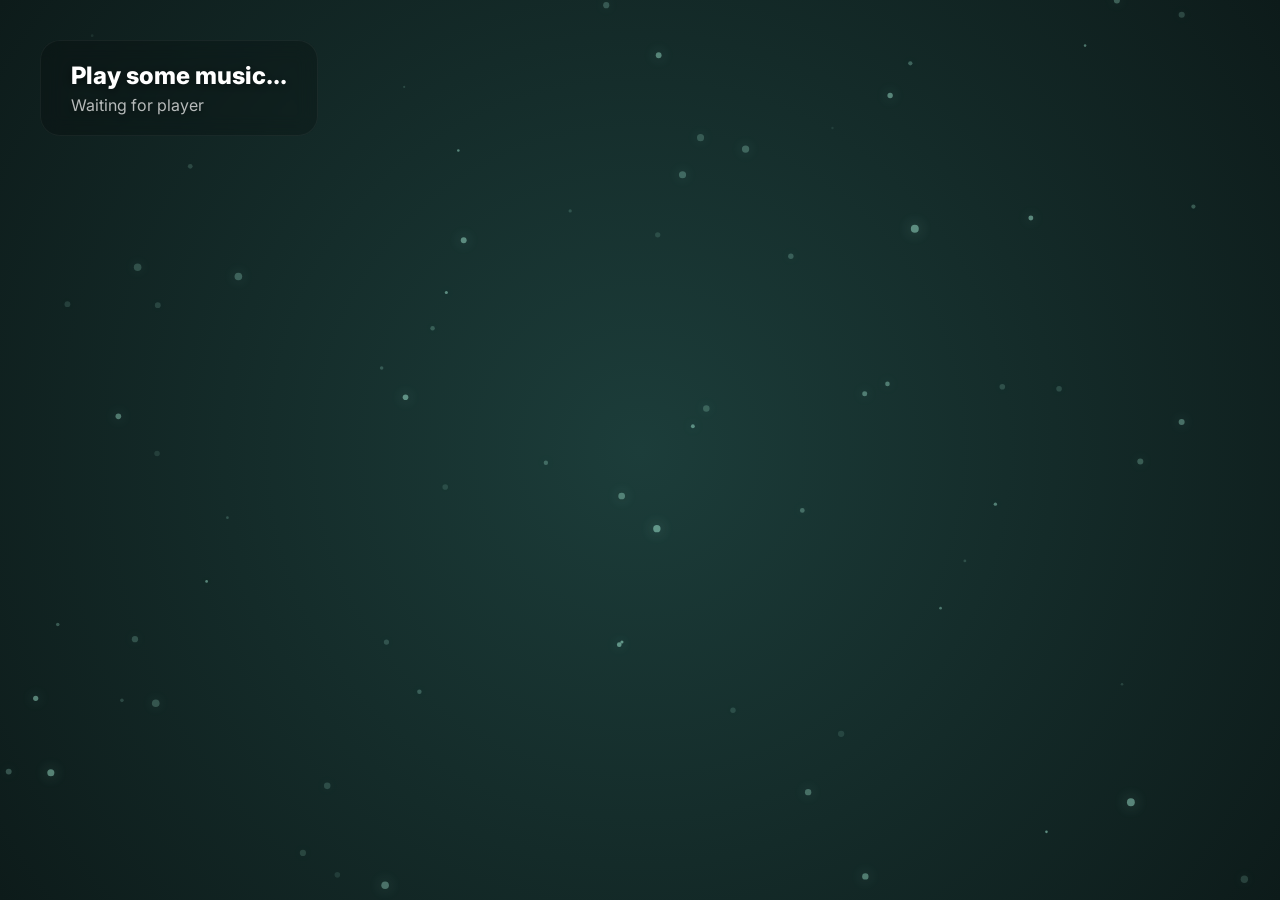
==== web/index.html @ f76b3acd "first commit" ====
<!DOCTYPE html>
<html lang="en">
<head>
    <meta charset="UTF-8">
    <meta name="viewport" content="width=device-width, initial-scale=1.0">
    <title>Lyrical</title>
    <link rel="stylesheet" href="style.css">
    <link href="https://fonts.googleapis.com/css2?family=Inter:wght@400;600;800&display=swap" rel="stylesheet">
</head>
<body>
    <!-- Canvas for glowing particle elements -->
    <canvas id="glintCanvas"></canvas>
    
    <div class="song-info" id="songInfo">
        <img id="albumArt" class="album-art" src="" style="display: none;" />
        <div class="song-details">
            <div class="title" id="songTitle">Play some music...</div>
            <div class="artist" id="songArtist">Waiting for player</div>
        </div>
    </div>
    
    <!-- lyrics container that will be translated vertically -->
    <div class="lyrics-viewport">
        <div class="lyrics-container" id="lyricsContainer">
            <!-- Lyrics will be injected here via javascript -->
        </div>
    </div>

    <script src="script.js"></script>
</body>
</html>
---- web/style.css ----
* {
    margin: 0;
    padding: 0;
    box-sizing: border-box;
}

body {
    font-family: 'Inter', sans-serif;
    color: white;
    height: 100vh;
    overflow: hidden; /* Hide main scroll bar, let container manage it */
    
    --bg-color: #1c3d3a;
    background: radial-gradient(circle at 50% 50%, var(--bg-color) 0%, #0d1b1a 100%);
    transition: --bg-color 1.5s ease-out;
}

@property --bg-color {
  syntax: '<color>';
  inherits: false;
  initial-value: #1c3d3a;
}

/* Particles Canvas */
#glintCanvas {
    position: fixed;
    top: 0;
    left: 0;
    width: 100vw;
    height: 100vh;
    z-index: 1;
    pointer-events: none;
    opacity: 0.8;
}

/* Song Info UI */
.song-info {
    position: fixed;
    top: 40px;
    left: 40px;
    z-index: 10;
    text-shadow: 0 2px 10px rgba(0,0,0,0.5);
    background: rgba(0, 0, 0, 0.2);
    padding: 20px 30px;
    border-radius: 20px;
    backdrop-filter: blur(10px);
    -webkit-backdrop-filter: blur(10px);
    border: 1px solid rgba(255,255,255,0.05);
    
    display: flex;
    align-items: center;
    gap: 20px;
}

.album-art {
    width: 65px;
    height: 65px;
    border-radius: 12px;
    object-fit: cover;
    display: none;
    box-shadow: 0 4px 15px rgba(0,0,0,0.5);
}

.song-details {
    display: flex;
    flex-direction: column;
}

.song-info .title {
    font-size: 24px;
    font-weight: 800;
    margin-bottom: 5px;
}

.song-info .artist {
    font-size: 16px;
    font-weight: 400;
    color: rgba(255, 255, 255, 0.7);
}

/* Viewport for lyrics to mask out top/bottom nicely (optional but usually built into full height) */
.lyrics-viewport {
    position: absolute;
    top: 0;
    left: 0;
    width: 100vw;
    height: 100vh;
    overflow: hidden;
    z-index: 5;
    /* Soft fade top and bottom using mask image */
    -webkit-mask-image: linear-gradient(to bottom, transparent 0%, black 15%, black 85%, transparent 100%);
    mask-image: linear-gradient(to bottom, transparent 0%, black 15%, black 85%, transparent 100%);
}

/* Lyrics Area */
.lyrics-container {
    position: absolute;
    top: 0;
    left: 10vw;
    right: 10vw;
    display: flex;
    flex-direction: column;
    padding-top: 50vh; /* Start halfway down */
    transition: transform 0.4s cubic-bezier(0.25, 1, 0.5, 1); /* Smooth snap */
}

@media screen and (min-width: 768px) {
    .lyrics-container {
        left: 20vw;
        right: 20vw;
    }
}

.lyric-line {
    font-size: 42px;
    font-weight: 800;
    letter-spacing: -1px;
    line-height: 1.3;
    padding: 15px 0;
    transition: all 0.5s ease-out;
    cursor: default;
    
    /* Default inactive (upcoming) */
    color: rgba(255, 255, 255, 0.35);
    transform: scale(0.95);
    transform-origin: left center;
    filter: blur(1px);
}

.lyric-line.active {
    color: rgba(255, 255, 255, 0.4);
    transform: scale(1.1);
    filter: blur(0px);
}

.lyric-line.past {
    color: rgba(255, 255, 255, 0.15);
    transform: scale(0.9);
    filter: blur(2px);
}
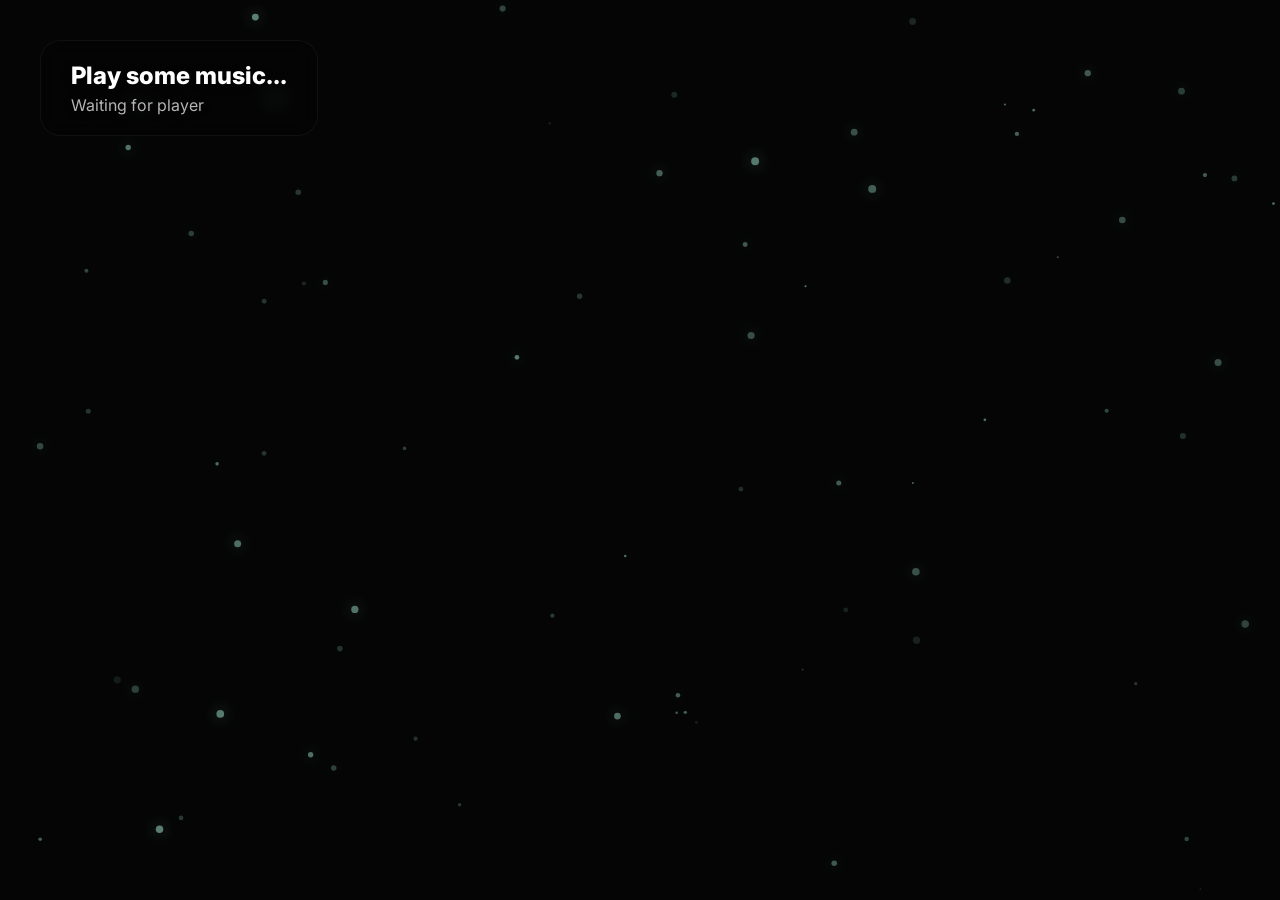
==== commit 9ef87a6f: "Change the background" ====
--- a/web/index.html
+++ b/web/index.html
@@ -8,6 +8,9 @@
     <link href="https://fonts.googleapis.com/css2?family=Inter:wght@400;600;800&display=swap" rel="stylesheet">
 </head>
 <body>
+    <!-- Massive blurred album art background -->
+    <div id="blurredBackground" class="blurred-bg"></div>
+    
     <!-- Canvas for glowing particle elements -->
     <canvas id="glintCanvas"></canvas>
     
--- a/web/style.css
+++ b/web/style.css
@@ -9,10 +9,21 @@
     color: white;
     height: 100vh;
     overflow: hidden; /* Hide main scroll bar, let container manage it */
-    
-    --bg-color: #1c3d3a;
-    background: radial-gradient(circle at 50% 50%, var(--bg-color) 0%, #0d1b1a 100%);
-    transition: --bg-color 1.5s ease-out;
+    background-color: #050505; /* Deep fallback base */
+}
+
+/* massive blurred apple-music style background */
+.blurred-bg {
+    position: fixed;
+    top: -15%;
+    left: -15%;
+    width: 130vw;
+    height: 130vh;
+    background-size: cover;
+    background-position: center;
+    filter: blur(120px) brightness(0.4) saturate(1.8);
+    z-index: -5; /* Push strictly behind EVERYTHING */
+    transition: background-image 1s ease-in-out;
 }
 
 @property --bg-color {
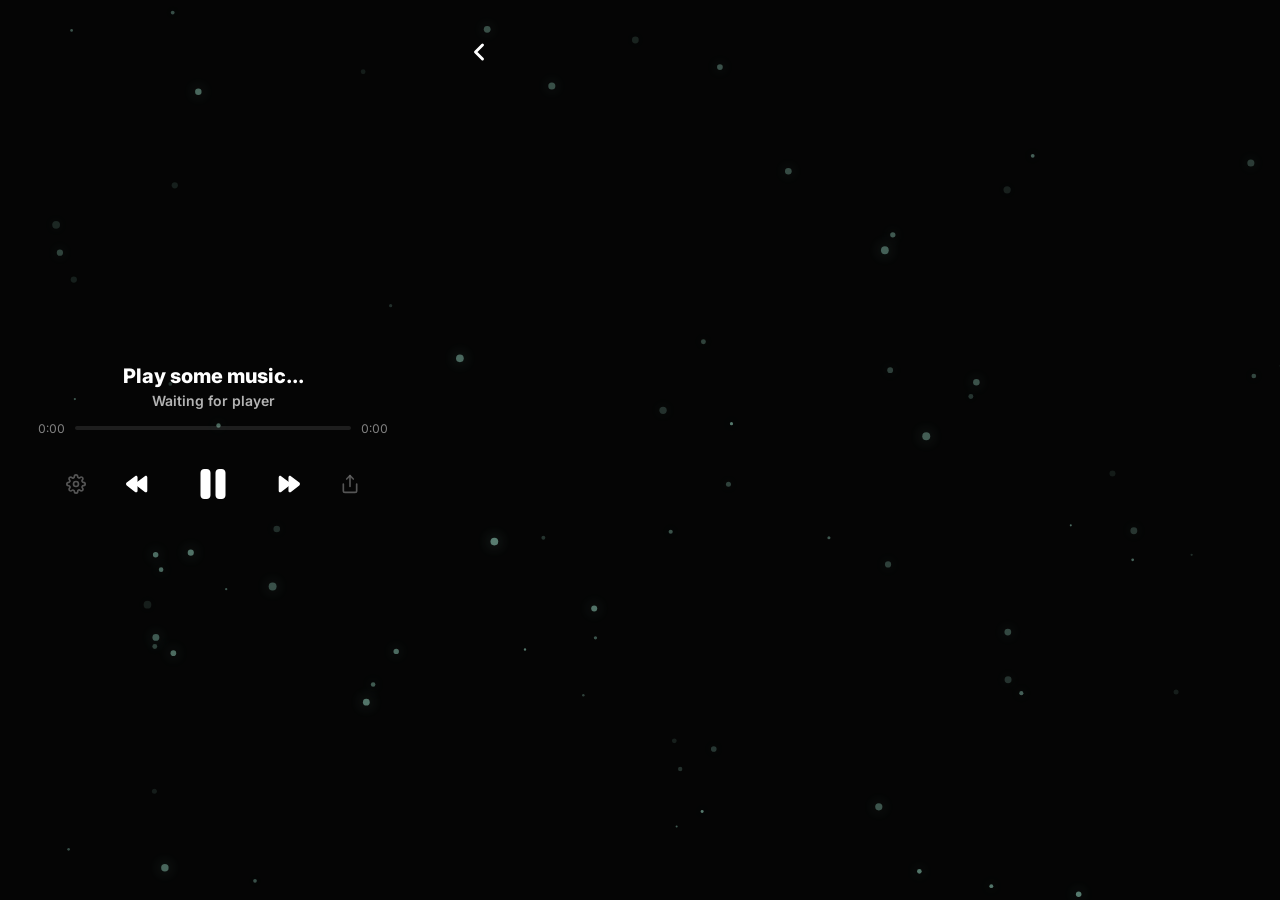
==== commit d168cdb3: "feat: add interactive lyrics UI with media controls, settings, and particle effects" ====
--- a/web/index.html
+++ b/web/index.html
@@ -4,31 +4,177 @@
     <meta charset="UTF-8">
     <meta name="viewport" content="width=device-width, initial-scale=1.0">
     <title>Lyrical</title>
-    <link rel="stylesheet" href="style.css">
-    <link href="https://fonts.googleapis.com/css2?family=Inter:wght@400;600;800&display=swap" rel="stylesheet">
+    <link rel="stylesheet" href="style.css?v=2">
+    <link href="https://fonts.googleapis.com/css2?family=Inter:wght@400;600;800&family=Dancing+Script:wght@700&display=swap" rel="stylesheet">
 </head>
 <body>
     <!-- Massive blurred album art background -->
     <div id="blurredBackground" class="blurred-bg"></div>
-    
+
     <!-- Canvas for glowing particle elements -->
     <canvas id="glintCanvas"></canvas>
-    
-    <div class="song-info" id="songInfo">
-        <img id="albumArt" class="album-art" src="" style="display: none;" />
-        <div class="song-details">
-            <div class="title" id="songTitle">Play some music...</div>
-            <div class="artist" id="songArtist">Waiting for player</div>
+
+    <!-- TOP MINI PLAYER (Visible only when sidebar is collapsed) -->
+    <div class="top-mini-player hidden" id="topMiniPlayer">
+        <img id="miniAlbumArt" class="mini-album-art" src="" style="display: none;" />
+        <div class="mini-song-details">
+            <div class="title" id="miniSongTitle">Play some music...</div>
+            <div class="artist" id="miniSongArtist">Waiting for player</div>
         </div>
+        <div class="mini-media-controls">
+            <button id="miniBtnPlayPause" class="media-btn play-btn mini-btn">
+                <svg id="miniIconPlay" viewBox="0 0 384 512" height="1em" xmlns="http://www.w3.org/2000/svg" fill="currentColor" style="display: none;"><path d="M73 39c-14.8-9.1-33.4-9.4-48.5-.9S0 62.6 0 80V432c0 17.4 9.4 33.4 24.5 41.9s33.7 8.1 48.5-.9L361 297c14.3-8.7 23-24.2 23-41s-8.7-32.2-23-41L73 39z"></path></svg>
+                <svg id="miniIconPause" viewBox="0 0 320 512" height="1em" xmlns="http://www.w3.org/2000/svg" fill="currentColor"><path d="M48 64C21.5 64 0 85.5 0 112V400c0 26.5 21.5 48 48 48H80c26.5 0 48-21.5 48-48V112c0-26.5-21.5-48-48-48H48zm192 0c-26.5 0-48 21.5-48 48V400c0 26.5 21.5 48 48 48h32c26.5 0 48-21.5 48-48V112c0-26.5-21.5-48-48-48H240z"></path></svg>
+            </button>
+            <button id="miniBtnNext" class="media-btn mini-btn">
+                <svg viewBox="0 0 24 24" width="24" height="24" fill="currentColor"><path d="M4.5 4.5 C 3.5 4 2.5 4.7 2.5 5.8 V 18.2 C 2.5 19.3 3.5 20 4.5 19.5 L 12.5 13.3 C 13.3 12.7 13.3 11.3 12.5 10.7 Z" /><path d="M13.5 4.5 C 12.5 4 11.5 4.7 11.5 5.8 V 18.2 C 11.5 19.3 12.5 20 13.5 19.5 L 21.5 13.3 C 22.3 12.7 22.3 11.3 21.5 10.7 Z" /></svg>
+            </button>
+        </div>
+        <button id="sidebarExpandBtn" class="sidebar-toggle-btn mini-expand-btn" title="Expand Sidebar">
+            <svg xmlns="http://www.w3.org/2000/svg" width="24" height="24" viewBox="0 0 24 24" fill="none" stroke="currentColor" stroke-width="2" stroke-linecap="round" stroke-linejoin="round"><rect x="3" y="3" width="18" height="18" rx="2" ry="2"></rect><line x1="9" y1="3" x2="9" y2="21"></line></svg>
+        </button>
     </div>
-    
-    <!-- lyrics container that will be translated vertically -->
-    <div class="lyrics-viewport">
-        <div class="lyrics-container" id="lyricsContainer">
-            <!-- Lyrics will be injected here via javascript -->
+
+    <div class="app-container" id="appContainer">
+        <!-- SIDEBAR 1/3 -->
+        <aside class="sidebar" id="sidebar">
+            <div class="sidebar-bg-overlay"></div>
+
+            
+            <div class="sidebar-content">
+                <img id="albumArt" class="sidebar-album-art" src="" style="display: none;" />
+                
+                <div class="glass-controls-box">
+                    <div class="song-details-vertical">
+                        <div class="title" id="songTitle">Play some music...</div>
+                        <div class="artist" id="songArtist">Waiting for player</div>
+                    </div>
+                    <div class="progress-wrapper">
+                        <span class="time-current" id="timeCurrent">0:00</span>
+                        <div class="progress-container">
+                            <div class="progress-bar" id="progressBar"></div>
+                        </div>
+                        <span class="time-total" id="timeTotal">0:00</span>
+                    </div>
+                    
+                    <div class="media-controls">
+                        <button id="settingsBtn" class="icon-btn" title="Settings">
+                            <svg xmlns="http://www.w3.org/2000/svg" width="20" height="20" viewBox="0 0 24 24" fill="none" stroke="currentColor" stroke-width="2" stroke-linecap="round" stroke-linejoin="round"><circle cx="12" cy="12" r="3"></circle><path d="M19.4 15a1.65 1.65 0 0 0 .33 1.82l.06.06a2 2 0 0 1 0 2.83 2 2 0 0 1-2.83 0l-.06-.06a1.65 1.65 0 0 0-1.82-.33 1.65 1.65 0 0 0-1 1.51V21a2 2 0 0 1-2 2 2 2 0 0 1-2-2v-.09A1.65 1.65 0 0 0 9 19.4a1.65 1.65 0 0 0-1.82.33l-.06.06a2 2 0 0 1-2.83 0 2 2 0 0 1 0-2.83l.06-.06a1.65 1.65 0 0 0 .33-1.82 1.65 1.65 0 0 0-1.51-1H3a2 2 0 0 1-2-2 2 2 0 0 1 2-2h.09A1.65 1.65 0 0 0 4.6 9a1.65 1.65 0 0 0-.33-1.82l-.06-.06a2 2 0 0 1 0-2.83 2 2 0 0 1 2.83 0l.06.06a1.65 1.65 0 0 0 1.82.33H9a1.65 1.65 0 0 0 1-1.51V3a2 2 0 0 1 2-2 2 2 0 0 1 2 2v.09a1.65 1.65 0 0 0 1 1.51 1.65 1.65 0 0 0 1.82-.33l.06-.06a2 2 0 0 1 2.83 0 2 2 0 0 1 0 2.83l-.06.06a1.65 1.65 0 0 0-.33 1.82V9a1.65 1.65 0 0 0 1.51 1H21a2 2 0 0 1 2 2 2 2 0 0 1-2 2h-.09a1.65 1.65 0 0 0-1.51 1z"></path></svg>
+                        </button>
+                        <button id="btnPrev" class="media-btn">
+                            <svg viewBox="0 0 24 24" width="24" height="24" fill="currentColor" style="transform: rotate(180deg);"><path d="M4.5 4.5 C 3.5 4 2.5 4.7 2.5 5.8 V 18.2 C 2.5 19.3 3.5 20 4.5 19.5 L 12.5 13.3 C 13.3 12.7 13.3 11.3 12.5 10.7 Z" /><path d="M13.5 4.5 C 12.5 4 11.5 4.7 11.5 5.8 V 18.2 C 11.5 19.3 12.5 20 13.5 19.5 L 21.5 13.3 C 22.3 12.7 22.3 11.3 21.5 10.7 Z" /></svg>
+                        </button>
+                        <button id="btnPlayPause" class="media-btn play-btn">
+                            <svg id="iconPlay" viewBox="0 0 384 512" height="1em" xmlns="http://www.w3.org/2000/svg" fill="currentColor" style="display: none;"><path d="M73 39c-14.8-9.1-33.4-9.4-48.5-.9S0 62.6 0 80V432c0 17.4 9.4 33.4 24.5 41.9s33.7 8.1 48.5-.9L361 297c14.3-8.7 23-24.2 23-41s-8.7-32.2-23-41L73 39z"></path></svg>
+                            <svg id="iconPause" viewBox="0 0 320 512" height="1em" xmlns="http://www.w3.org/2000/svg" fill="currentColor"><path d="M48 64C21.5 64 0 85.5 0 112V400c0 26.5 21.5 48 48 48H80c26.5 0 48-21.5 48-48V112c0-26.5-21.5-48-48-48H48zm192 0c-26.5 0-48 21.5-48 48V400c0 26.5 21.5 48 48 48h32c26.5 0 48-21.5 48-48V112c0-26.5-21.5-48-48-48H240z"></path></svg>
+                        </button>
+                        <button id="btnNext" class="media-btn">
+                            <svg viewBox="0 0 24 24" width="24" height="24" fill="currentColor"><path d="M4.5 4.5 C 3.5 4 2.5 4.7 2.5 5.8 V 18.2 C 2.5 19.3 3.5 20 4.5 19.5 L 12.5 13.3 C 13.3 12.7 13.3 11.3 12.5 10.7 Z" /><path d="M13.5 4.5 C 12.5 4 11.5 4.7 11.5 5.8 V 18.2 C 11.5 19.3 12.5 20 13.5 19.5 L 21.5 13.3 C 22.3 12.7 22.3 11.3 21.5 10.7 Z" /></svg>
+                        </button>
+                        <button id="shareBtn" class="icon-btn" title="Share Lyrics">
+                            <svg xmlns="http://www.w3.org/2000/svg" width="20" height="20" viewBox="0 0 24 24" fill="none" stroke="currentColor" stroke-width="2" stroke-linecap="round" stroke-linejoin="round"><path d="M4 12v8a2 2 0 0 0 2 2h12a2 2 0 0 0 2-2v-8"/><polyline points="16 6 12 2 8 6"/><line x1="12" y1="2" x2="12" y2="15"/></svg>
+                        </button>
+                    </div>
+                </div>
+            </div>
+        </aside>
+
+        <!-- MAIN 2/3 -->
+        <main class="main-content" id="mainContent">
+            <!-- Sidebar Toggle Button (Collapse) -->
+            <button id="sidebarCollapseBtn" class="sidebar-toggle-btn collapse-btn chevron-btn" title="Collapse Sidebar">
+                <svg xmlns="http://www.w3.org/2000/svg" width="28" height="28" viewBox="0 0 24 24" fill="none" stroke="currentColor" stroke-width="2.5" stroke-linecap="round" stroke-linejoin="round">
+                    <polyline class="arrow-ghost" points="15 18 9 12 15 6"></polyline>
+                    <polyline class="arrow-main" points="15 18 9 12 15 6"></polyline>
+                </svg>
+            </button>
+            
+            <div class="lyrics-viewport">
+                <div class="lyrics-container" id="lyricsContainer">
+                    <!-- Lyrics will be injected here via javascript -->
+                </div>
+            </div>
+        </main>
+    </div>
+
+    <!-- SETTINGS MODAL -->
+    <div id="settingsModal" class="card-modal hidden">
+        <div class="card-modal-backdrop" id="settingsModalBackdrop"></div>
+        <div class="card-modal-inner settings-inner">
+            <h2 class="settings-title">Settings</h2>
+            <label class="glow-toggle-label settings-label">
+                <input type="checkbox" id="lyricParticlesToggle" checked>
+                <div class="checkbox-box">✓</div>
+                Lyric Particles
+            </label>
+            <label class="glow-toggle-label settings-label" style="margin-top: 10px;">
+                <input type="checkbox" id="bgParticlesToggle" checked>
+                <div class="checkbox-box">✓</div>
+                Background Particles
+            </label>
+            <div class="settings-label settings-segmented-row" style="margin-top: 10px;">
+                <span class="settings-segmented-title">Layout</span>
+                <div class="segmented-toggle" id="layoutSegmented" role="tablist">
+                    <button type="button" class="segmented-option active" data-layout="apple" role="tab">Apple Music</button>
+                    <button type="button" class="segmented-option" data-layout="spotify" role="tab">Spotify</button>
+                    <div class="segmented-thumb"></div>
+                </div>
+            </div>
+            <button id="settingsCloseBtn" class="card-back-btn" style="margin-top: 20px;">Close</button>
         </div>
     </div>
 
-    <script src="script.js"></script>
+    <!-- ===== LYRIC SELECTOR OVERLAY ===== -->
+    <div id="selectorOverlay" class="selector-overlay hidden">
+        <div class="selector-header">
+            <button id="selectorClose" class="selector-close-btn">✕</button>
+            <div class="selector-title-block">
+                <div class="selector-title">Select lyrics</div>
+                <div class="selector-count" id="selectorCount">0 lines selected</div>
+            </div>
+        </div>
+        <div class="selector-list" id="selectorList"></div>
+        <div class="selector-footer">
+            <label class="glow-toggle-label">
+                <input type="checkbox" id="glowToggle" checked>
+                <div class="checkbox-box">✓</div>
+                Glowing lyrics
+            </label>
+            <button id="selectorContinue" class="selector-continue-btn" disabled>Continue</button>
+        </div>
+    </div>
+
+    <!-- ===== CARD PREVIEW MODAL ===== -->
+    <div id="cardModal" class="card-modal hidden">
+        <div class="card-modal-backdrop" id="cardModalBackdrop"></div>
+        <div class="card-modal-inner">
+            <!-- The actual downloadable card -->
+            <div id="lyricalCard" class="lyrical-card">
+                <div class="card-bg-blur" id="cardBgBlur"></div>
+                <div class="card-bg-overlay"></div>
+                <div class="card-content">
+                    <div class="card-header">
+                        <img id="cardAlbumArt" class="card-album-art" src="" />
+                        <div class="card-song-info">
+                            <div class="card-song-title" id="cardSongTitle"></div>
+                            <div class="card-song-artist" id="cardSongArtist"></div>
+                        </div>
+                    </div>
+                    <div class="card-lyrics" id="cardLyrics"></div>
+                    <div class="card-brand">Lyrical</div>
+                </div>
+            </div>
+            <div class="card-actions">
+                <button id="cardDownload" class="card-download-btn">
+                    <svg xmlns="http://www.w3.org/2000/svg" width="16" height="16" viewBox="0 0 24 24" fill="none" stroke="currentColor" stroke-width="2.5" stroke-linecap="round" stroke-linejoin="round"><path d="M21 15v4a2 2 0 0 1-2 2H5a2 2 0 0 1-2-2v-4"/><polyline points="7 10 12 15 17 10"/><line x1="12" y1="15" x2="12" y2="3"/></svg>
+                    Save Image
+                </button>
+                <button id="cardBack" class="card-back-btn">← Back</button>
+            </div>
+        </div>
+    </div>
+
+    <script src="https://cdnjs.cloudflare.com/ajax/libs/html2canvas/1.4.1/html2canvas.min.js"></script>
+    <script src="script.js?v=2"></script>
 </body>
 </html>
--- a/web/style.css
+++ b/web/style.css
@@ -8,8 +8,19 @@
     font-family: 'Inter', sans-serif;
     color: white;
     height: 100vh;
-    overflow: hidden; /* Hide main scroll bar, let container manage it */
-    background-color: #050505; /* Deep fallback base */
+    overflow: hidden;
+    /* Hide main scroll bar, let container manage it */
+    background-color: #050505;
+    /* Deep fallback base */
+}
+
+@keyframes bgDrift {
+    0%   { transform: scale(1.05) translate(0%, 0%); }
+    20%  { transform: scale(1.15) translate(-5%, 3%); }
+    40%  { transform: scale(1.1)  translate(5%, -4%); }
+    60%  { transform: scale(1.2)  translate(-4%, -5%); }
+    80%  { transform: scale(1.1)  translate(6%, 3%); }
+    100% { transform: scale(1.05) translate(-3%, 5%); }
 }
 
 /* massive blurred apple-music style background */
@@ -21,15 +32,16 @@
     height: 130vh;
     background-size: cover;
     background-position: center;
-    filter: blur(120px) brightness(0.4) saturate(1.8);
-    z-index: -5; /* Push strictly behind EVERYTHING */
+    filter: blur(80px) brightness(0.45) saturate(2.2);
+    z-index: -5;
     transition: background-image 1s ease-in-out;
+    animation: bgDrift 20s ease-in-out infinite alternate;
 }
 
 @property --bg-color {
-  syntax: '<color>';
-  inherits: false;
-  initial-value: #1c3d3a;
+    syntax: '<color>';
+    inherits: false;
+    initial-value: #1c3d3a;
 }
 
 /* Particles Canvas */
@@ -44,82 +56,553 @@
     opacity: 0.8;
 }
 
-/* Song Info UI */
-.song-info {
+/* App Container Layout */
+.app-container {
+    display: flex;
+    width: 100vw;
+    height: 100vh;
+    overflow: hidden;
+    position: relative;
+    z-index: 10;
+}
+
+/* Sidebar */
+.sidebar {
+    width: 33.333%;
+    min-width: 320px;
+    max-width: 450px;
+    display: flex;
+    flex-direction: column;
+    padding: 30px;
+    background-size: cover;
+    background-position: center;
+    transition: margin-left 0.4s cubic-bezier(0.25, 1, 0.5, 1), background-image 1s ease-in-out;
+    z-index: 20;
+    position: relative;
+    overflow: hidden;
+}
+
+.sidebar-blurred-bg {
+    position: absolute;
+    top: 0;
+    left: 0;
+    width: 100%;
+    height: 100%;
+    background-size: cover;
+    background-position: center;
+    filter: blur(30px) saturate(150%);
+    transform: scale(1.15); /* Scales up to hide the unblurred edges */
+    z-index: 0;
+    transition: background-image 1s ease-in-out;
+}
+
+.sidebar-bg-overlay {
+    position: absolute;
+    top: 0;
+    left: 0;
+    width: 100%;
+    height: 100%;
+    z-index: 1;
+    pointer-events: none;
+}
+
+body.spotify-layout .sidebar-bg-overlay {
+    display: none;
+}
+
+.sidebar.collapsed {
+    margin-left: -450px;
+}
+
+.sidebar-top {
+    display: flex;
+    justify-content: flex-end;
+    gap: 10px;
+    margin-bottom: 20px;
+    z-index: 2;
+    position: relative;
+}
+
+.icon-btn {
+    background: transparent;
+    border: none;
+    color: rgba(255, 255, 255, 0.8);
+    opacity: 0.4;
+    cursor: pointer;
+    border-radius: 50%;
+    width: 36px;
+    height: 36px;
+    display: flex;
+    align-items: center;
+    justify-content: center;
+    transition: background 0.2s, color 0.2s, transform 0.3s;
+}
+
+.icon-btn:hover {
+    color: white;
+    opacity: 1;
+    transform: scale(1.2);
+}
+
+.sidebar-content {
+    flex: 1;
+    display: flex;
+    flex-direction: column;
+    align-items: center;
+    justify-content: flex-end; /* Push controls to the bottom */
+    text-align: center;
+    z-index: 2;
+    position: relative;
+    padding-bottom: 50px;
+}
+
+.sidebar-album-art {
+    display: none;
+    width: 100%;
+    max-width: 360px;
+    aspect-ratio: 1 / 1;
+    height: auto;
+    border-radius: 16px;
+    object-fit: cover;
+    box-shadow: 0 0 20px rgba(255, 255, 255, 0.15); /* Soft white glow */
+    margin-bottom: 20px;
+}
+
+body:not(.spotify-layout) .sidebar-album-art {
+    display: none !important;
+}
+
+.glass-controls-box {
+    background: rgba(0, 0, 0, 0.2); /* Gentle dark tint */
+    backdrop-filter: blur(3px) saturate(130%); /* Liquid blur and color boost */
+    -webkit-backdrop-filter: blur(3px) saturate(130%);
+    /* Liquid glass edge reflections and depth */
+    box-shadow: inset 0 1px 1px rgba(255, 255, 255, 0.15), 
+                inset 0 -1px 1px rgba(0, 0, 0, 0.2), 
+                0 10px 30px rgba(0, 0, 0, 0.3);
+    border-radius: 20px;
+    padding: 25px;
+    width: 100%; 
+    max-width: 360px;
+}
+
+.song-details-vertical .title {
+    font-size: 20px;
+    font-weight: 800;
+    margin-bottom: 4px;
+    display: -webkit-box;
+    -webkit-line-clamp: 2;
+    -webkit-box-orient: vertical;
+    overflow: hidden;
+}
+
+.song-details-vertical .artist {
+    font-size: 14px;
+    font-weight: 600;
+    color: rgba(255, 255, 255, 0.7);
+    margin-bottom: 12px;
+}
+
+.progress-wrapper {
+    display: flex;
+    align-items: center;
+    gap: 10px;
+    margin-bottom: 15px;
+    width: 100%;
+}
+
+.time-current, .time-total {
+    font-size: 12px;
+    color: rgba(255, 255, 255, 0.5);
+    font-variant-numeric: tabular-nums;
+    min-width: 32px;
+}
+
+.time-current { text-align: right; }
+.time-total { text-align: left; }
+
+.progress-container {
+    flex: 1;
+    height: 4px;
+    background: rgba(255, 255, 255, 0.1);
+    border-radius: 2px;
+    overflow: hidden;
+    margin: 0;
+}
+
+.progress-bar {
+    height: 100%;
+    width: 0%;
+    background: rgba(255, 255, 255, 0.85);
+    border-radius: 2px;
+}
+
+.media-controls {
+    display: flex;
+    justify-content: center;
+    align-items: center;
+    gap: 16px;
+    width: 100%;
+}
+
+.media-btn {
+    background: transparent; /* blend with background */
+    border: none;
+    color: white;
+    cursor: pointer;
+    border-radius: 50%;
+    display: flex;
+    align-items: center;
+    justify-content: center;
+    transition: transform 0.3s cubic-bezier(0.25, 1, 0.5, 1);
+    width: 54px;
+    height: 54px;
+}
+
+.media-btn svg {
+    width: 26px;
+    height: 26px;
+}
+
+.media-btn:hover {
+    transform: scale(1.2);
+}
+
+.media-btn.play-btn {
+    width: 66px;
+    height: 66px;
+    background: transparent; /* No circular pad */
+    color: white;
+    box-shadow: none;
+    border: none;
+}
+
+.media-btn.play-btn svg {
+    width: 40px;
+    height: 40px;
+    animation: keyframes-fill 0.5s cubic-bezier(0.25, 1, 0.5, 1);
+}
+
+
+@keyframes keyframes-fill {
+  0% {
+    transform: rotate(-180deg) scale(0);
+    opacity: 0;
+  }
+  50% {
+    transform: rotate(-10deg) scale(1.2);
+  }
+  100% {
+    transform: rotate(0) scale(1);
+    opacity: 1;
+  }
+}
+
+.sidebar-share-btn {
+    background: transparent;
+    border: 1px solid rgba(255, 255, 255, 0.1);
+    border-radius: 20px;
+    padding: 12px 24px;
+    color: white;
+    font-weight: 600;
+    cursor: pointer;
+    display: flex;
+    align-items: center;
+    gap: 10px;
+    transition: background 0.2s, transform 0.2s;
+}
+
+.sidebar-share-btn:hover {
+    background: rgba(255, 255, 255, 0.1);
+    transform: scale(1.05);
+}
+
+/* Main Content */
+.main-content {
+    flex: 1;
+    position: relative;
+    overflow: hidden;
+}
+
+.sidebar-toggle-btn {
+    position: absolute;
+    top: 30px;
+    left: 30px;
+    z-index: 50;
+    background: transparent;
+    border: none;
+    border-radius: 50%;
+    width: 44px;
+    height: 44px;
+    color: white;
+    cursor: pointer;
+    display: flex;
+    align-items: center;
+    justify-content: center;
+    transition: background 0.2s, transform 0.2s, opacity 0.2s;
+}
+
+.sidebar-toggle-btn:hover {
+    transform: scale(1.1);
+}
+
+.sidebar-toggle-btn.collapse-btn.hidden {
+    opacity: 0;
+    pointer-events: none;
+}
+
+/* Chevron double arrow animation */
+.chevron-btn .arrow-ghost {
+    opacity: 0;
+    transform: translateX(10px);
+    transition: all 0.3s cubic-bezier(0.25, 1, 0.5, 1);
+}
+
+.chevron-btn .arrow-main {
+    transition: all 0.3s cubic-bezier(0.25, 1, 0.5, 1);
+}
+
+.chevron-btn:hover .arrow-ghost {
+    opacity: 1;
+    transform: translateX(0px);
+}
+
+.chevron-btn:hover .arrow-main {
+    transform: translateX(-8px);
+}
+
+/* TOP MINI PLAYER */
+.top-mini-player {
     position: fixed;
     top: 40px;
     left: 40px;
-    z-index: 10;
-    text-shadow: 0 2px 10px rgba(0,0,0,0.5);
-    background: rgba(0, 0, 0, 0.2);
-    padding: 20px 30px;
-    border-radius: 20px;
-    backdrop-filter: blur(10px);
-    -webkit-backdrop-filter: blur(10px);
-    border: 1px solid rgba(255,255,255,0.05);
-    
-    display: flex;
-    align-items: center;
-    gap: 20px;
-}
-
-.album-art {
-    width: 65px;
-    height: 65px;
+    z-index: 100;
+    background: transparent; /* Gentle dark tint */
+    backdrop-filter: blur(5px) ; /* Liquid blur and color boost */
+    -webkit-backdrop-filter: blur(5px) ;
+    /* Liquid glass edge reflections and depth */
+    box-shadow: inset 0 1px 1px rgba(255, 255, 255, 0.15), 
+                inset 0 -1px 1px rgba(0, 0, 0, 0.2), 
+                0 10px 25px rgba(0, 0, 0, 0.1);
     border-radius: 12px;
+    padding: 10px 20px 10px 20px;
+    border: none;
+    display: flex;
+    align-items: center;
+    gap: 15px;
+    transition: opacity 0.3s ease, transform 0.3s ease;
+}
+
+.top-mini-player.hidden {
+    opacity: 0;
+    pointer-events: none;
+    transform: translateY(-20px);
+}
+
+.mini-album-art {
+    width: 48px;
+    height: 48px;
+    border-radius: 10px; /* match reference image */
     object-fit: cover;
-    display: none;
-    box-shadow: 0 4px 15px rgba(0,0,0,0.5);
-}
-
-.song-details {
+    box-shadow: 0 4px 10px rgba(0, 0, 0, 0.4);
+}
+
+.mini-song-details {
     display: flex;
     flex-direction: column;
-}
-
-.song-info .title {
-    font-size: 24px;
+    min-width: 120px;
+    max-width: 200px;
+}
+
+.mini-song-details .title {
+    font-size: 18px;
     font-weight: 800;
-    margin-bottom: 5px;
-}
-
-.song-info .artist {
-    font-size: 16px;
+    margin-bottom: 2px;
+    white-space: nowrap;
+    overflow: hidden;
+    text-overflow: ellipsis;
+}
+
+.mini-song-details .artist {
+    font-size: 13px;
     font-weight: 400;
     color: rgba(255, 255, 255, 0.7);
 }
 
-/* Viewport for lyrics to mask out top/bottom nicely (optional but usually built into full height) */
+.mini-media-controls {
+    display: flex;
+    align-items: center;
+    gap: 4px; /* compact */
+}
+
+.media-btn.mini-btn {
+    width: 40px;
+    height: 40px;
+}
+.media-btn.mini-btn svg {
+    width: 22px;
+    height: 22px;
+}
+
+.media-btn.play-btn.mini-btn {
+    width: 46px;
+    height: 46px;
+}
+.media-btn.play-btn.mini-btn svg {
+    width: 24px;
+    height: 24px;
+    animation: keyframes-fill 0.5s cubic-bezier(0.25, 1, 0.5, 1);
+}
+
+.sidebar-toggle-btn.mini-expand-btn {
+    position: static;
+    margin-left: 8px;
+    width: 40px;
+    height: 40px;
+    background: transparent;
+    border: none;
+}
+
+/* Adjusted Lyrics Container inside Main */
 .lyrics-viewport {
     position: absolute;
-    top: 0;
-    left: 0;
-    width: 100vw;
-    height: 100vh;
-    overflow: hidden;
-    z-index: 5;
-    /* Soft fade top and bottom using mask image */
+    inset: 0;
+    /* Soft fade top and bottom */
     -webkit-mask-image: linear-gradient(to bottom, transparent 0%, black 15%, black 85%, transparent 100%);
     mask-image: linear-gradient(to bottom, transparent 0%, black 15%, black 85%, transparent 100%);
 }
 
-/* Lyrics Area */
 .lyrics-container {
     position: absolute;
     top: 0;
-    left: 10vw;
-    right: 10vw;
+    left: 10%;
+    right: 10%;
+    max-width: 900px;
+    margin: 0 auto;
     display: flex;
     flex-direction: column;
-    padding-top: 50vh; /* Start halfway down */
-    transition: transform 0.4s cubic-bezier(0.25, 1, 0.5, 1); /* Smooth snap */
-}
-
-@media screen and (min-width: 768px) {
-    .lyrics-container {
-        left: 20vw;
-        right: 20vw;
-    }
+    padding-top: 50vh;
+    transition: transform 0.4s cubic-bezier(0.25, 1, 0.5, 1), left 0.4s, right 0.4s;
+}
+
+/* Push lyrics inwards when sidebar is closed to keep them readable */
+.sidebar.collapsed + .main-content .lyrics-container {
+    left: 20%;
+    right: 20%;
+}
+
+/* Settings Modal Specifics */
+.settings-inner {
+    max-width: 400px;
+    padding: 30px;
+    text-align: left;
+}
+.settings-title {
+    font-size: 24px;
+    font-weight: 800;
+    margin-bottom: 20px;
+    border-bottom: 1px solid rgba(255,255,255,0.1);
+    padding-bottom: 10px;
+}
+.settings-label {
+    margin-bottom: 0;
+    padding: 15px;
+    background: rgba(255,255,255,0.05);
+    border-radius: 10px;
+}
+
+/* ===== SEGMENTED TOGGLE (Layout switcher) ===== */
+.settings-segmented-row {
+    display: flex;
+    align-items: center;
+    justify-content: space-between;
+    gap: 12px;
+}
+.settings-segmented-title {
+    color: rgba(255,255,255,0.85);
+    font-size: 14px;
+    font-weight: 600;
+}
+.segmented-toggle {
+    position: relative;
+    display: flex;
+    background: rgba(255,255,255,0.08);
+    border: 1px solid rgba(255,255,255,0.08);
+    border-radius: 999px;
+    padding: 3px;
+    user-select: none;
+    min-width: 210px;
+}
+.segmented-option {
+    position: relative;
+    z-index: 1;
+    background: transparent;
+    border: none;
+    color: rgba(255,255,255,0.65);
+    font-family: inherit;
+    font-size: 13px;
+    font-weight: 600;
+    padding: 7px 16px;
+    border-radius: 999px;
+    cursor: pointer;
+    transition: color 0.25s ease;
+    flex: 1;
+    white-space: nowrap;
+    overflow: hidden;
+    text-overflow: ellipsis;
+    text-align: center;
+}
+.segmented-option.active {
+    color: #111;
+}
+.segmented-thumb {
+    position: absolute;
+    top: 3px;
+    bottom: 3px;
+    left: 3px;
+    width: calc(50% - 3px);
+    background: white;
+    border-radius: 999px;
+    box-shadow: 0 2px 8px rgba(0,0,0,0.25);
+    transition: transform 0.3s cubic-bezier(0.25, 1, 0.5, 1);
+    z-index: 0;
+}
+/* When the second option is active, slide thumb right.
+   We rely on the active class on .segmented-option:nth-child(2) to drive this. */
+.segmented-toggle:has(.segmented-option:nth-child(2).active) .segmented-thumb {
+    transform: translateX(100%);
+}
+
+/* ===== SPOTIFY LAYOUT ===== */
+/* Sidebar becomes transparent so the main blurred album-art bg shows through.
+   Album art sits as a centered "boxed" tile, like Spotify's Now Playing view. */
+.spotify-layout .sidebar {
+    background-image: none !important;
+}
+.spotify-layout .sidebar-content {
+    display: flex;
+    flex-direction: column;
+    align-items: center;
+    justify-content: center;
+    padding-bottom: 30px;
+    gap: 24px;
+}
+.spotify-layout .sidebar-album-art {
+    display: block; /* Shown only in Spotify mode */
+    max-width: 320px;
+    border-radius: 12px;
+    box-shadow: 0 0 40px rgba(255, 255, 255, 0.2); /* Stronger glow for Spotify mode */
+}
+.spotify-layout .glass-controls-box {
+    background: rgba(0, 0, 0, 0.0);
+    backdrop-filter: none;
+    -webkit-backdrop-filter: none;
+    box-shadow: none;
+    padding: 10px 0 0;
+}
+/* Stronger global background presence in Spotify mode */
+.spotify-layout .blurred-bg {
+    filter: blur(70px) brightness(0.55) saturate(1.8);
 }
 
 .lyric-line {
@@ -128,25 +611,347 @@
     letter-spacing: -1px;
     line-height: 1.3;
     padding: 15px 0;
-    transition: all 0.5s ease-out;
+    transition: all 0.5s cubic-bezier(0.25, 1, 0.5, 1);
     cursor: default;
-    
+
     /* Default inactive (upcoming) */
     color: rgba(255, 255, 255, 0.35);
-    transform: scale(0.95);
+    transform: scale(0.95) translateY(20px);
     transform-origin: left center;
     filter: blur(1px);
 }
 
 .lyric-line.active {
     color: rgba(255, 255, 255, 0.4);
-    transform: scale(1.1);
+    transform: scale(1.1) translateY(0px);
     filter: blur(0px);
 }
 
 .lyric-line.past {
     color: rgba(255, 255, 255, 0.15);
-    transform: scale(0.9);
+    transform: scale(0.9) translateY(-20px);
     filter: blur(2px);
 }
 
+/* ===== INTRO DOTS ANIMATION ===== */
+.intro-dots {
+    display: inline-flex;
+    gap: 8px;
+    align-items: center;
+    justify-content: center;
+}
+.intro-dots span {
+    width: 10px;
+    height: 10px;
+    background: white;
+    border-radius: 50%;
+    opacity: 0.1;
+    transition: opacity 0.5s ease;
+}
+.active .intro-dots span {
+    opacity: 0.3;
+    animation: dotPulse 1.5s infinite ease-in-out;
+}
+.active .intro-dots span:nth-child(2) { animation-delay: 0.2s; }
+.active .intro-dots span:nth-child(3) { animation-delay: 0.4s; }
+
+@keyframes dotPulse {
+    0%, 100% { transform: scale(1); opacity: 0.3; }
+    50% { transform: scale(1.5); opacity: 1; }
+}
+
+/* ===== SHARE BUTTON ===== */
+.share-btn {
+    background: rgba(255, 255, 255, 0.1);
+    border: 1px solid rgba(255, 255, 255, 0.15);
+    border-radius: 50%;
+    width: 40px;
+    height: 40px;
+    display: flex;
+    align-items: center;
+    justify-content: center;
+    color: white;
+    cursor: pointer;
+    transition: background 0.2s, transform 0.2s;
+    flex-shrink: 0;
+    margin-left: 10px;
+}
+.share-btn:hover {
+    background: rgba(255, 255, 255, 0.2);
+    transform: scale(1.1);
+    opacity: 1;
+}
+
+/* ===== LYRIC SELECTOR OVERLAY ===== */
+.selector-overlay {
+    position: fixed;
+    inset: 0;
+    z-index: 100;
+    background: rgba(0, 0, 0, 0.7);
+    backdrop-filter: blur(20px);
+    -webkit-backdrop-filter: blur(20px);
+    display: flex;
+    flex-direction: column;
+    transition: opacity 0.3s ease;
+}
+.selector-overlay.hidden {
+    display: none;
+}
+.selector-header {
+    display: flex;
+    align-items: center;
+    gap: 16px;
+    padding: 28px 30px 16px;
+    border-bottom: 1px solid rgba(255, 255, 255, 0.08);
+}
+.selector-close-btn {
+    background: rgba(255, 255, 255, 0.1);
+    border: none;
+    color: white;
+    width: 34px;
+    height: 34px;
+    border-radius: 50%;
+    font-size: 14px;
+    cursor: pointer;
+    display: flex;
+    align-items: center;
+    justify-content: center;
+    flex-shrink: 0;
+    transition: background 0.2s;
+}
+.selector-close-btn:hover {
+    background: rgba(255, 255, 255, 0.2);
+}
+.selector-title {
+    font-size: 18px;
+    font-weight: 700;
+    color: white;
+}
+.selector-count {
+    font-size: 13px;
+    color: rgba(255, 255, 255, 0.5);
+    margin-top: 2px;
+}
+.selector-list {
+    flex: 1;
+    overflow-y: auto;
+    padding: 16px 30px;
+    display: flex;
+    flex-direction: column;
+    gap: 10px;
+}
+.selector-list::-webkit-scrollbar { width: 4px; }
+.selector-list::-webkit-scrollbar-thumb { background: rgba(255,255,255,0.2); border-radius: 2px; }
+.selector-lyric-item {
+    padding: 16px 20px;
+    border-radius: 14px;
+    font-size: 18px;
+    font-weight: 600;
+    color: rgba(255, 255, 255, 0.5);
+    cursor: pointer;
+    transition: all 0.2s ease;
+    user-select: none;
+    border: 2px solid transparent;
+}
+.selector-lyric-item:hover {
+    color: rgba(255, 255, 255, 0.8);
+    background: rgba(255, 255, 255, 0.07);
+}
+.selector-lyric-item.selected {
+    background: rgba(255, 255, 255, 0.12);
+    border-color: rgba(255, 255, 255, 0.25);
+    color: white;
+}
+.selector-footer {
+    padding: 20px 30px 30px;
+    display: flex;
+    flex-direction: column;
+    align-items: center;
+    gap: 15px;
+}
+.glow-toggle-label {
+    display: flex;
+    align-items: center;
+    gap: 8px;
+    color: rgba(255, 255, 255, 0.7);
+    font-size: 14px;
+    cursor: pointer;
+    user-select: none;
+}
+.glow-toggle-label input {
+    display: none;
+}
+.checkbox-box {
+    width: 18px;
+    height: 18px;
+    border: 1px solid rgba(255,255,255,0.4);
+    border-radius: 4px;
+    display: flex;
+    align-items: center;
+    justify-content: center;
+    font-size: 12px;
+    color: transparent;
+    transition: all 0.2s;
+}
+.glow-toggle-label input:checked + .checkbox-box {
+    color: #111;
+    background: white;
+    border-color: white;
+}
+.selector-continue-btn {
+    background: white;
+    color: #111;
+    border: none;
+    border-radius: 50px;
+    padding: 14px 60px;
+    font-size: 16px;
+    font-weight: 700;
+    font-family: 'Inter', sans-serif;
+    cursor: pointer;
+    transition: all 0.2s ease;
+    opacity: 0.4;
+}
+.selector-continue-btn:not([disabled]) {
+    opacity: 1;
+}
+.selector-continue-btn:not([disabled]):hover {
+    transform: scale(1.04);
+    box-shadow: 0 8px 30px rgba(0,0,0,0.4);
+}
+
+/* ===== CARD MODAL ===== */
+.card-modal {
+    position: fixed;
+    inset: 0;
+    z-index: 200;
+    display: flex;
+    align-items: center;
+    justify-content: center;
+}
+.card-modal.hidden { display: none; }
+.card-modal-backdrop {
+    position: absolute;
+    inset: 0;
+    background: rgba(0, 0, 0, 0.75);
+    backdrop-filter: blur(8px);
+}
+.card-modal-inner {
+    position: relative;
+    z-index: 1;
+    display: flex;
+    flex-direction: column;
+    align-items: center;
+    gap: 20px;
+}
+
+/* ===== THE LYRIC CARD ITSELF ===== */
+.lyrical-card {
+    position: relative;
+    width: 320px;           /* Narrower = less empty space on the sides */
+    border-radius: 24px;
+    overflow: hidden;
+    box-shadow: 0 30px 80px rgba(0,0,0,0.6);
+}
+.card-bg-blur {
+    position: absolute;
+    inset: -20%;
+    width: 140%;
+    height: 140%;
+    background-size: cover;
+    background-position: center;
+    z-index: 0;
+}
+.card-bg-overlay {
+    position: absolute;
+    inset: 0;
+    background: rgba(0, 0, 0, 0.35);
+    z-index: 1;
+}
+.card-content {
+    position: relative;
+    z-index: 2;
+    padding: 22px 22px 20px;  /* Tighter padding — less dead space on sides */
+    display: flex;
+    flex-direction: column;
+}
+.card-header {
+    display: flex;
+    align-items: center;
+    gap: 14px;
+    margin-bottom: 28px;
+}
+.card-album-art {
+    width: 52px;
+    height: 52px;
+    border-radius: 10px;
+    object-fit: cover;
+    box-shadow: 0 4px 15px rgba(0,0,0,0.4);
+    flex-shrink: 0;
+}
+.card-song-title {
+    font-size: 15px;
+    font-weight: 700;
+    color: white;
+    line-height: 1.3;
+}
+.card-song-artist {
+    font-size: 13px;
+    color: rgba(255,255,255,0.65);
+    margin-top: 3px;
+}
+.card-lyrics {
+    font-size: 24px;
+    font-weight: 800;
+    color: white;
+    line-height: 1.4;
+    letter-spacing: -0.5px;
+    text-align: left;      /* Always left-aligned regardless of line count */
+}
+.card-brand {
+    font-family: 'Dancing Script', cursive;
+    font-size: 20px;
+    color: rgba(255, 255, 255, 0.6);
+    margin-top: 28px;
+    align-self: flex-start;
+}
+
+/* ===== CARD ACTION BUTTONS ===== */
+.card-actions {
+    display: flex;
+    gap: 12px;
+    align-items: center;
+}
+.card-download-btn {
+    background: white;
+    color: #111;
+    border: none;
+    border-radius: 50px;
+    padding: 13px 30px;
+    font-size: 15px;
+    font-weight: 700;
+    font-family: 'Inter', sans-serif;
+    cursor: pointer;
+    display: flex;
+    align-items: center;
+    gap: 8px;
+    transition: all 0.2s ease;
+}
+.card-download-btn:hover {
+    transform: scale(1.04);
+    box-shadow: 0 8px 30px rgba(0,0,0,0.4);
+}
+.card-back-btn {
+    background: rgba(255,255,255,0.1);
+    color: white;
+    border: 1px solid rgba(255,255,255,0.15);
+    border-radius: 50px;
+    padding: 13px 24px;
+    font-size: 15px;
+    font-weight: 600;
+    font-family: 'Inter', sans-serif;
+    cursor: pointer;
+    transition: all 0.2s ease;
+}
+.card-back-btn:hover {
+    background: rgba(255,255,255,0.18);
+}
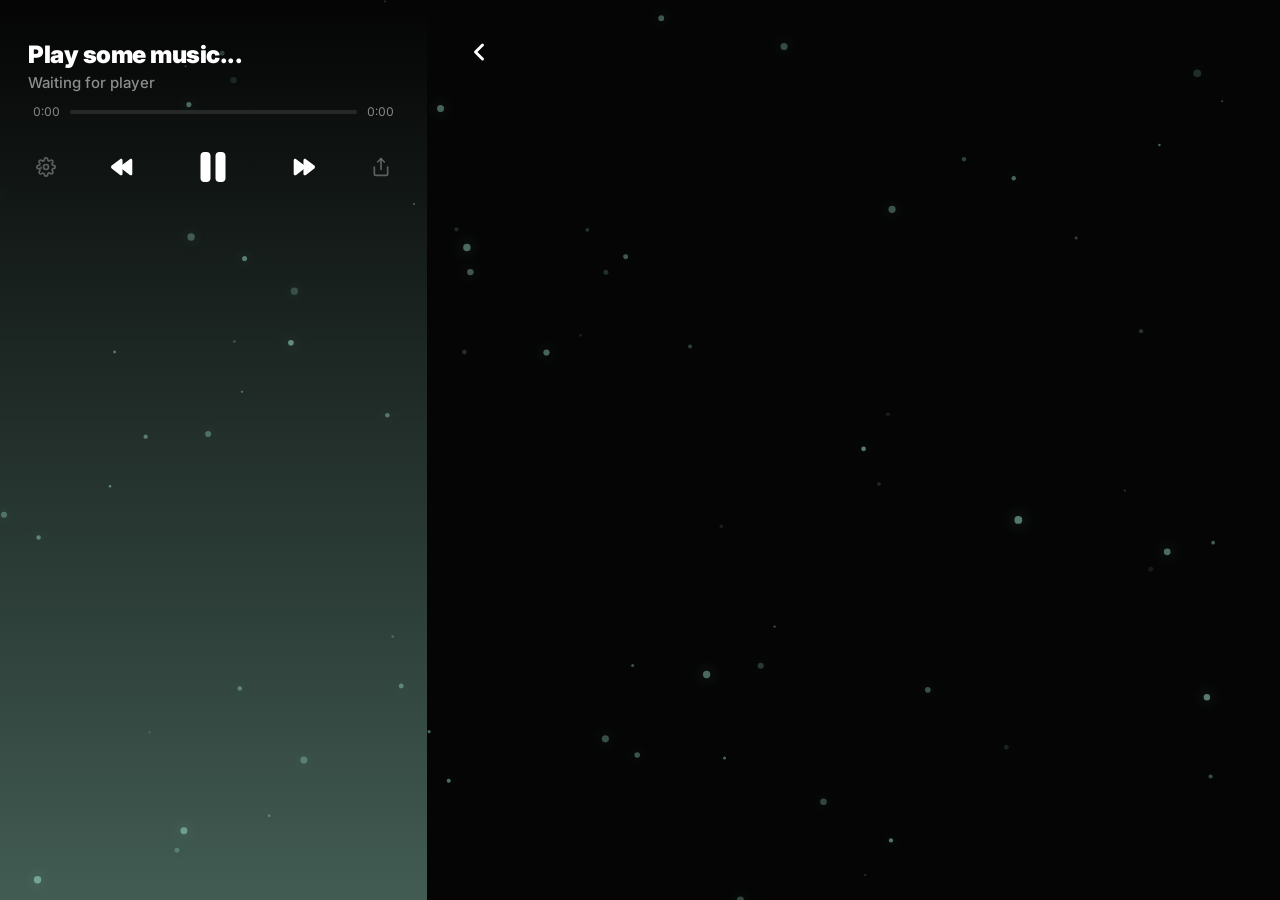
==== commit e7319c7f: "feat: implement initial web frontend for Lyrical with responsive player and lyric viewer" ====
--- a/web/index.html
+++ b/web/index.html
@@ -90,6 +90,10 @@
             </button>
             
             <div class="lyrics-viewport">
+                <div class="lyrics-status hidden" id="lyricsStatus">
+                    <div class="intro-dots"><span></span><span></span><span></span></div>
+                    <span class="lyrics-status-label" id="lyricsStatusLabel"></span>
+                </div>
                 <div class="lyrics-container" id="lyricsContainer">
                     <!-- Lyrics will be injected here via javascript -->
                 </div>
--- a/web/style.css
+++ b/web/style.css
@@ -82,6 +82,25 @@
     overflow: hidden;
 }
 
+/* Apple layout: remove top padding so album art goes edge to edge */
+body:not(.spotify-layout) .sidebar {
+    padding: 0;
+}
+
+/* Apple layout: blurred album art background via pseudo-element */
+body:not(.spotify-layout) .sidebar::before {
+    content: '';
+    position: absolute;
+    inset: 0;
+    background-image: inherit;
+    background-size: cover;
+    background-position: center;
+    /* Identical filter to .blurred-bg so sidebar is seamless with the main background */
+    filter: blur(80px) brightness(0.45) saturate(2.2);
+    transform: scale(1.15);
+    z-index: 0;
+}
+
 .sidebar-blurred-bg {
     position: absolute;
     top: 0;
@@ -110,6 +129,11 @@
     display: none;
 }
 
+/* Apple layout: gradient darkens the bottom so controls text is legible */
+body:not(.spotify-layout) .sidebar-bg-overlay {
+    background: linear-gradient(to bottom, transparent 0%, rgba(var(--album-dominant-color, 180, 255, 230), 0.35) 100%);
+}
+
 .sidebar.collapsed {
     margin-left: -450px;
 }
@@ -149,11 +173,19 @@
     display: flex;
     flex-direction: column;
     align-items: center;
-    justify-content: flex-end; /* Push controls to the bottom */
+    justify-content: flex-end;
     text-align: center;
     z-index: 2;
     position: relative;
     padding-bottom: 50px;
+}
+
+/* Apple layout: stretch content, album art at top, controls at bottom */
+body:not(.spotify-layout) .sidebar-content {
+    justify-content: flex-start;
+    align-items: stretch;
+    padding-bottom: 0;
+    text-align: left;
 }
 
 .sidebar-album-art {
@@ -168,15 +200,28 @@
     margin-bottom: 20px;
 }
 
+/* Apple layout: album art fills the top 2/3, fades into blurred bg */
 body:not(.spotify-layout) .sidebar-album-art {
-    display: none !important;
+    display: block;
+    width: 100%;
+    flex: 2;           /* Take 2 parts out of 3 */
+    min-height: 0;     /* Needed for flex children to shrink below content */
+    max-width: none;
+    aspect-ratio: unset;
+    object-fit: cover;
+    border-radius: 0;
+    margin-bottom: 0;
+    box-shadow: none;
+    flex-shrink: 1;
+    /* Fade starts right before the 1/3 controls area */
+    -webkit-mask-image: linear-gradient(to bottom, black 60%, transparent 95%);
+    mask-image: linear-gradient(to bottom, black 60%, transparent 95%);
 }
 
 .glass-controls-box {
-    background: rgba(0, 0, 0, 0.2); /* Gentle dark tint */
-    backdrop-filter: blur(3px) saturate(130%); /* Liquid blur and color boost */
+    background: rgba(var(--album-dominant-color, 0, 0, 0), 0.2);
+    backdrop-filter: blur(3px) saturate(130%);
     -webkit-backdrop-filter: blur(3px) saturate(130%);
-    /* Liquid glass edge reflections and depth */
     box-shadow: inset 0 1px 1px rgba(255, 255, 255, 0.15), 
                 inset 0 -1px 1px rgba(0, 0, 0, 0.2), 
                 0 10px 30px rgba(0, 0, 0, 0.3);
@@ -184,6 +229,42 @@
     padding: 25px;
     width: 100%; 
     max-width: 360px;
+}
+
+/* Apple layout: controls take the bottom 1/3 */
+body:not(.spotify-layout) .glass-controls-box {
+    background: transparent;
+    backdrop-filter: none;
+    -webkit-backdrop-filter: none;
+    box-shadow: none;
+    border-radius: 0;
+    max-width: 100%;
+    flex: 1;           /* Take 1 part out of 3 */
+    min-height: 0;
+    padding: 40px 28px 10px;
+    margin-top: 0;
+    width: 100%;
+    display: flex;
+    flex-direction: column;
+    justify-content: flex-start; /* Pin content to bottom of the 1/3 area */
+}
+
+/* Apple layout: bigger, bolder song title */
+body:not(.spotify-layout) .song-details-vertical .title {
+    font-size: 24px;
+    font-weight: 900;
+    letter-spacing: -0.5px;
+}
+
+body:not(.spotify-layout) .song-details-vertical .artist {
+    font-size: 15px;
+    opacity: 0.75;
+    font-weight: 500;
+}
+
+/* Apple layout: center the media buttons */
+body:not(.spotify-layout) .media-controls {
+    justify-content: space-between;
 }
 
 .song-details-vertical .title {
@@ -470,6 +551,8 @@
     /* Soft fade top and bottom */
     -webkit-mask-image: linear-gradient(to bottom, transparent 0%, black 15%, black 85%, transparent 100%);
     mask-image: linear-gradient(to bottom, transparent 0%, black 15%, black 85%, transparent 100%);
+    /* Isolate repaints to this element only */
+    contain: layout paint;
 }
 
 .lyrics-container {
@@ -483,6 +566,29 @@
     flex-direction: column;
     padding-top: 50vh;
     transition: transform 0.4s cubic-bezier(0.25, 1, 0.5, 1), left 0.4s, right 0.4s;
+    /* Promote to own GPU layer for smooth scrolling */
+    will-change: transform;
+    backface-visibility: hidden;
+}
+
+/* Centered status message (loading dots + label) — independent of scroll container */
+.lyrics-status {
+    position: absolute;
+    inset: 0;
+    display: flex;
+    flex-direction: column;
+    align-items: center;
+    justify-content: center;
+    gap: 18px;
+    pointer-events: none;
+    z-index: 5;
+}
+.lyrics-status.hidden { display: none; }
+.lyrics-status-label {
+    font-size: 15px;
+    font-weight: 600;
+    color: rgba(255, 255, 255, 0.45);
+    letter-spacing: 0.5px;
 }
 
 /* Push lyrics inwards when sidebar is closed to keep them readable */
@@ -611,26 +717,30 @@
     letter-spacing: -1px;
     line-height: 1.3;
     padding: 15px 0;
-    transition: all 0.5s cubic-bezier(0.25, 1, 0.5, 1);
+    /* Only transition GPU-composited properties — NO 'all' */
+    transition: color 0.45s cubic-bezier(0.25, 1, 0.5, 1),
+                transform 0.45s cubic-bezier(0.25, 1, 0.5, 1),
+                opacity 0.45s cubic-bezier(0.25, 1, 0.5, 1);
     cursor: default;
-
-    /* Default inactive (upcoming) */
-    color: rgba(255, 255, 255, 0.35);
+    will-change: transform, opacity; /* Pre-promote to GPU layer */
+
+    /* Default inactive */
+    color: rgba(255, 255, 255, 0.3);
+    opacity: 0.7;
     transform: scale(0.95) translateY(20px);
     transform-origin: left center;
-    filter: blur(1px);
 }
 
 .lyric-line.active {
-    color: rgba(255, 255, 255, 0.4);
-    transform: scale(1.1) translateY(0px);
-    filter: blur(0px);
+    color: rgba(255, 255, 255, 1);
+    opacity: 1;
+    transform: scale(1.05) translateY(0px);
 }
 
 .lyric-line.past {
     color: rgba(255, 255, 255, 0.15);
-    transform: scale(0.9) translateY(-20px);
-    filter: blur(2px);
+    opacity: 0.5;
+    transform: scale(0.92) translateY(-10px);
 }
 
 /* ===== INTRO DOTS ANIMATION ===== */
@@ -648,12 +758,15 @@
     opacity: 0.1;
     transition: opacity 0.5s ease;
 }
-.active .intro-dots span {
+.active .intro-dots span,
+.lyrics-status .intro-dots span {
     opacity: 0.3;
     animation: dotPulse 1.5s infinite ease-in-out;
 }
-.active .intro-dots span:nth-child(2) { animation-delay: 0.2s; }
-.active .intro-dots span:nth-child(3) { animation-delay: 0.4s; }
+.active .intro-dots span:nth-child(2),
+.lyrics-status .intro-dots span:nth-child(2) { animation-delay: 0.2s; }
+.active .intro-dots span:nth-child(3),
+.lyrics-status .intro-dots span:nth-child(3) { animation-delay: 0.4s; }
 
 @keyframes dotPulse {
     0%, 100% { transform: scale(1); opacity: 0.3; }
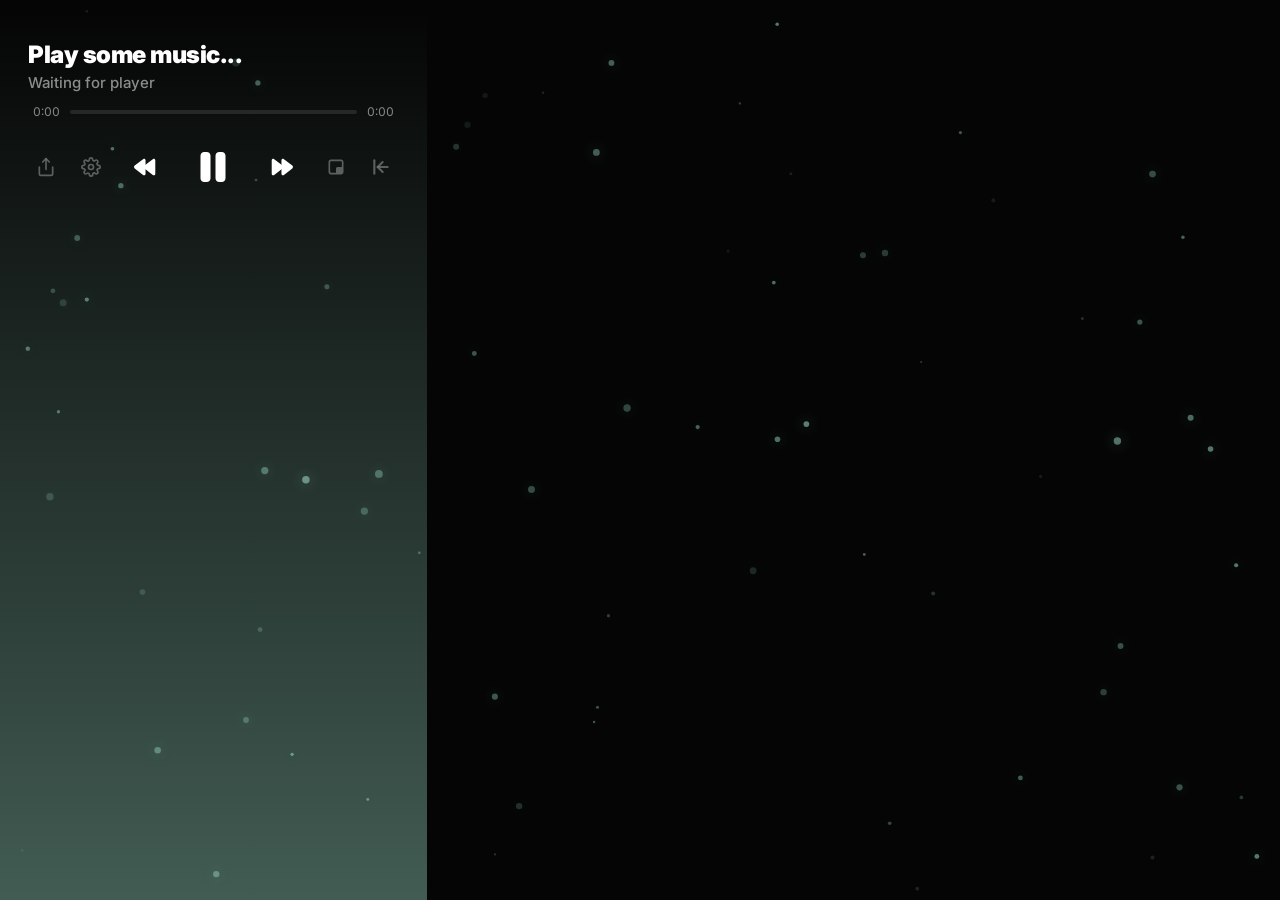
==== commit eef9b5c0: "Added miniplayer" ====
--- a/web/index.html
+++ b/web/index.html
@@ -58,21 +58,40 @@
                     </div>
                     
                     <div class="media-controls">
+                        <!-- 1. Share -->
+                        <button id="shareBtn" class="icon-btn" title="Share Lyrics">
+                            <svg xmlns="http://www.w3.org/2000/svg" width="20" height="20" viewBox="0 0 24 24" fill="none" stroke="currentColor" stroke-width="2" stroke-linecap="round" stroke-linejoin="round"><path d="M4 12v8a2 2 0 0 0 2 2h12a2 2 0 0 0 2-2v-8"/><polyline points="16 6 12 2 8 6"/><line x1="12" y1="2" x2="12" y2="15"/></svg>
+                        </button>
+                        <!-- 2. Settings -->
                         <button id="settingsBtn" class="icon-btn" title="Settings">
                             <svg xmlns="http://www.w3.org/2000/svg" width="20" height="20" viewBox="0 0 24 24" fill="none" stroke="currentColor" stroke-width="2" stroke-linecap="round" stroke-linejoin="round"><circle cx="12" cy="12" r="3"></circle><path d="M19.4 15a1.65 1.65 0 0 0 .33 1.82l.06.06a2 2 0 0 1 0 2.83 2 2 0 0 1-2.83 0l-.06-.06a1.65 1.65 0 0 0-1.82-.33 1.65 1.65 0 0 0-1 1.51V21a2 2 0 0 1-2 2 2 2 0 0 1-2-2v-.09A1.65 1.65 0 0 0 9 19.4a1.65 1.65 0 0 0-1.82.33l-.06.06a2 2 0 0 1-2.83 0 2 2 0 0 1 0-2.83l.06-.06a1.65 1.65 0 0 0 .33-1.82 1.65 1.65 0 0 0-1.51-1H3a2 2 0 0 1-2-2 2 2 0 0 1 2-2h.09A1.65 1.65 0 0 0 4.6 9a1.65 1.65 0 0 0-.33-1.82l-.06-.06a2 2 0 0 1 0-2.83 2 2 0 0 1 2.83 0l.06.06a1.65 1.65 0 0 0 1.82.33H9a1.65 1.65 0 0 0 1-1.51V3a2 2 0 0 1 2-2 2 2 0 0 1 2 2v.09a1.65 1.65 0 0 0 1 1.51 1.65 1.65 0 0 0 1.82-.33l.06-.06a2 2 0 0 1 2.83 0 2 2 0 0 1 0 2.83l-.06.06a1.65 1.65 0 0 0-.33 1.82V9a1.65 1.65 0 0 0 1.51 1H21a2 2 0 0 1 2 2 2 2 0 0 1-2 2h-.09a1.65 1.65 0 0 0-1.51 1z"></path></svg>
                         </button>
+                        <!-- 3. Previous -->
                         <button id="btnPrev" class="media-btn">
                             <svg viewBox="0 0 24 24" width="24" height="24" fill="currentColor" style="transform: rotate(180deg);"><path d="M4.5 4.5 C 3.5 4 2.5 4.7 2.5 5.8 V 18.2 C 2.5 19.3 3.5 20 4.5 19.5 L 12.5 13.3 C 13.3 12.7 13.3 11.3 12.5 10.7 Z" /><path d="M13.5 4.5 C 12.5 4 11.5 4.7 11.5 5.8 V 18.2 C 11.5 19.3 12.5 20 13.5 19.5 L 21.5 13.3 C 22.3 12.7 22.3 11.3 21.5 10.7 Z" /></svg>
                         </button>
+                        <!-- 4. Play/Pause -->
                         <button id="btnPlayPause" class="media-btn play-btn">
                             <svg id="iconPlay" viewBox="0 0 384 512" height="1em" xmlns="http://www.w3.org/2000/svg" fill="currentColor" style="display: none;"><path d="M73 39c-14.8-9.1-33.4-9.4-48.5-.9S0 62.6 0 80V432c0 17.4 9.4 33.4 24.5 41.9s33.7 8.1 48.5-.9L361 297c14.3-8.7 23-24.2 23-41s-8.7-32.2-23-41L73 39z"></path></svg>
                             <svg id="iconPause" viewBox="0 0 320 512" height="1em" xmlns="http://www.w3.org/2000/svg" fill="currentColor"><path d="M48 64C21.5 64 0 85.5 0 112V400c0 26.5 21.5 48 48 48H80c26.5 0 48-21.5 48-48V112c0-26.5-21.5-48-48-48H48zm192 0c-26.5 0-48 21.5-48 48V400c0 26.5 21.5 48 48 48h32c26.5 0 48-21.5 48-48V112c0-26.5-21.5-48-48-48H240z"></path></svg>
                         </button>
+                        <!-- 5. Next -->
                         <button id="btnNext" class="media-btn">
                             <svg viewBox="0 0 24 24" width="24" height="24" fill="currentColor"><path d="M4.5 4.5 C 3.5 4 2.5 4.7 2.5 5.8 V 18.2 C 2.5 19.3 3.5 20 4.5 19.5 L 12.5 13.3 C 13.3 12.7 13.3 11.3 12.5 10.7 Z" /><path d="M13.5 4.5 C 12.5 4 11.5 4.7 11.5 5.8 V 18.2 C 11.5 19.3 12.5 20 13.5 19.5 L 21.5 13.3 C 22.3 12.7 22.3 11.3 21.5 10.7 Z" /></svg>
                         </button>
-                        <button id="shareBtn" class="icon-btn" title="Share Lyrics">
-                            <svg xmlns="http://www.w3.org/2000/svg" width="20" height="20" viewBox="0 0 24 24" fill="none" stroke="currentColor" stroke-width="2" stroke-linecap="round" stroke-linejoin="round"><path d="M4 12v8a2 2 0 0 0 2 2h12a2 2 0 0 0 2-2v-8"/><polyline points="16 6 12 2 8 6"/><line x1="12" y1="2" x2="12" y2="15"/></svg>
+                        <!-- 6. Miniplayer Toggle -->
+                        <button id="miniplayerToggleBtn" class="icon-btn" title="Toggle Miniplayer">
+                            <svg width="20" height="20" viewBox="0 0 24 24" fill="none" xmlns="http://www.w3.org/2000/svg">
+                                <path fill-rule="evenodd" clip-rule="evenodd" d="M3 6C3 4.34315 4.34315 3 6 3H18C19.6569 3 21 4.34315 21 6V18C21 19.6569 19.6569 21 18 21H6C4.34315 21 3 19.6569 3 18V6ZM6 5H18C18.5523 5 19 5.44772 19 6V12.2676C18.7058 12.0974 18.3643 12 18 12H14C12.8954 12 12 12.8954 12 14V18C12 18.3643 12.0974 18.7058 12.2676 19H6C5.44772 19 5 18.5523 5 18V6C5 5.44772 5.44772 5 6 5Z" fill="currentColor"/>
+                            </svg>
+                        </button>
+                        <!-- 7. Sidebar Collapse -->
+                        <button id="sidebarCollapseBtn" class="icon-btn collapse-btn" title="Collapse Sidebar">
+                            <svg xmlns="http://www.w3.org/2000/svg" width="20" height="20" viewBox="0 0 24 24" fill="none" stroke="currentColor" stroke-width="2.5" stroke-linecap="round" stroke-linejoin="round">
+                                <line x1="4" y1="4" x2="4" y2="20"></line>
+                                <line x1="20" y1="12" x2="8" y2="12"></line>
+                                <polyline points="14 6 8 12 14 18"></polyline>
+                            </svg>
                         </button>
                     </div>
                 </div>
@@ -81,14 +100,6 @@
 
         <!-- MAIN 2/3 -->
         <main class="main-content" id="mainContent">
-            <!-- Sidebar Toggle Button (Collapse) -->
-            <button id="sidebarCollapseBtn" class="sidebar-toggle-btn collapse-btn chevron-btn" title="Collapse Sidebar">
-                <svg xmlns="http://www.w3.org/2000/svg" width="28" height="28" viewBox="0 0 24 24" fill="none" stroke="currentColor" stroke-width="2.5" stroke-linecap="round" stroke-linejoin="round">
-                    <polyline class="arrow-ghost" points="15 18 9 12 15 6"></polyline>
-                    <polyline class="arrow-main" points="15 18 9 12 15 6"></polyline>
-                </svg>
-            </button>
-            
             <div class="lyrics-viewport">
                 <div class="lyrics-status hidden" id="lyricsStatus">
                     <div class="intro-dots"><span></span><span></span><span></span></div>
--- a/web/style.css
+++ b/web/style.css
@@ -272,8 +272,11 @@
     font-weight: 800;
     margin-bottom: 4px;
     display: -webkit-box;
+    display: box;
     -webkit-line-clamp: 2;
+    line-clamp: 2;
     -webkit-box-orient: vertical;
+    box-orient: vertical;
     overflow: hidden;
 }
 
@@ -322,8 +325,9 @@
     display: flex;
     justify-content: center;
     align-items: center;
-    gap: 16px;
+    gap: 10px;
     width: 100%;
+    flex-wrap: nowrap;
 }
 
 .media-btn {
@@ -405,12 +409,19 @@
     overflow: hidden;
 }
 
-.sidebar-toggle-btn {
+/* Top Left Controls - Sidebar toggle + Miniplayer toggle */
+.top-left-controls {
     position: absolute;
     top: 30px;
     left: 30px;
     z-index: 50;
-    background: transparent;
+    display: flex;
+    align-items: center;
+    gap: 12px;
+}
+
+.top-control-btn {
+    background: rgba(255, 255, 255, 0.1);
     border: none;
     border-radius: 50%;
     width: 44px;
@@ -420,14 +431,45 @@
     display: flex;
     align-items: center;
     justify-content: center;
-    transition: background 0.2s, transform 0.2s, opacity 0.2s;
+    transition: all 0.2s ease;
+    backdrop-filter: blur(10px);
+    -webkit-backdrop-filter: blur(10px);
+}
+
+.top-control-btn:hover {
+    background: rgba(255, 255, 255, 0.2);
+    transform: scale(1.1);
+}
+
+.top-control-btn.active {
+    background: rgba(255, 255, 255, 0.3);
+    box-shadow: 0 0 15px rgba(255, 255, 255, 0.3);
+}
+
+.sidebar-toggle-btn {
+    position: relative;
+    z-index: 50;
+    background: rgba(255, 255, 255, 0.1);
+    border: none;
+    border-radius: 50%;
+    width: 44px;
+    height: 44px;
+    color: white;
+    cursor: pointer;
+    display: flex;
+    align-items: center;
+    justify-content: center;
+    transition: all 0.2s ease;
+    backdrop-filter: blur(10px);
+    -webkit-backdrop-filter: blur(10px);
 }
 
 .sidebar-toggle-btn:hover {
     transform: scale(1.1);
 }
 
-.sidebar-toggle-btn.collapse-btn.hidden {
+.sidebar-toggle-btn.collapse-btn.hidden,
+.collapse-btn.hidden {
     opacity: 0;
     pointer-events: none;
 }
@@ -544,6 +586,265 @@
     border: none;
 }
 
+/* ===== FLOATING LYRICS MINIPLAYER (Mini Main Window) ===== */
+.lyrics-miniplayer {
+    position: fixed;
+    top: 100px;
+    right: 40px;
+    width: 300px;
+    height: 300px;
+    border-radius: 20px;
+    z-index: 1000;
+    overflow: hidden;
+    cursor: default;
+    user-select: none;
+    transition: opacity 0.3s ease, transform 0.3s ease;
+    /* Glass border like main window */
+    box-shadow: 0 10px 40px rgba(0, 0, 0, 0.5),
+                0 0 0 1px rgba(255, 255, 255, 0.1),
+                inset 0 1px 1px rgba(255, 255, 255, 0.15),
+                inset 0 -1px 1px rgba(0, 0, 0, 0.2);
+}
+
+.lyrics-miniplayer.hidden {
+    opacity: 0;
+    pointer-events: none;
+    transform: translateY(-20px);
+}
+
+/* Blurred background like main window */
+.lyrics-miniplayer-bg {
+    position: absolute;
+    inset: -20%;
+    width: 140%;
+    height: 140%;
+    background-size: cover;
+    background-position: center;
+    filter: blur(40px) brightness(0.5) saturate(2);
+    z-index: 0;
+    transition: background-image 0.8s ease-in-out;
+}
+
+/* Particle canvas overlay */
+.lyrics-miniplayer-canvas {
+    position: absolute;
+    inset: 0;
+    width: 100%;
+    height: 100%;
+    z-index: 1;
+    pointer-events: none;
+    opacity: 0.9;
+}
+
+/* Overlay for better text readability */
+.lyrics-miniplayer::before {
+    content: '';
+    position: absolute;
+    inset: 0;
+    background: linear-gradient(to bottom,
+        rgba(0, 0, 0, 0.2) 0%,
+        rgba(0, 0, 0, 0.1) 50%,
+        rgba(0, 0, 0, 0.3) 100%);
+    z-index: 2;
+    pointer-events: none;
+}
+
+.lyrics-miniplayer-drag-handle {
+    position: absolute;
+    top: 10px;
+    left: 12px;
+    color: rgba(255, 255, 255, 0.5);
+    cursor: move;
+    transition: color 0.2s;
+    display: flex;
+    align-items: center;
+    justify-content: center;
+    z-index: 10;
+}
+
+.lyrics-miniplayer:hover .lyrics-miniplayer-drag-handle {
+    color: rgba(255, 255, 255, 0.8);
+}
+
+.lyrics-miniplayer-close {
+    position: absolute;
+    top: 10px;
+    right: 12px;
+    background: transparent;
+    border: none;
+    color: rgba(255, 255, 255, 0.5);
+    cursor: pointer;
+    padding: 4px;
+    border-radius: 50%;
+    display: flex;
+    align-items: center;
+    justify-content: center;
+    transition: all 0.2s;
+    opacity: 0;
+    z-index: 10;
+}
+
+.lyrics-miniplayer:hover .lyrics-miniplayer-close {
+    opacity: 1;
+}
+
+.lyrics-miniplayer-close:hover {
+    background: rgba(255, 255, 255, 0.15);
+    color: white;
+}
+
+/* Lyrics viewport - like main window */
+.lyrics-miniplayer-viewport {
+    position: absolute;
+    inset: 50px 20px 70px;
+    z-index: 5;
+    display: flex;
+    align-items: center;
+    justify-content: center;
+    overflow: hidden;
+    /* Soft fade edges */
+    -webkit-mask-image: linear-gradient(to bottom, transparent 0%, black 10%, black 90%, transparent 100%);
+    mask-image: linear-gradient(to bottom, transparent 0%, black 10%, black 90%, transparent 100%);
+}
+
+.lyrics-miniplayer-container {
+    display: flex;
+    flex-direction: column;
+    align-items: center;
+    justify-content: center;
+    text-align: center;
+    width: 100%;
+    gap: 8px;
+}
+
+/* Lyric lines - matching main window styles */
+.lyrics-miniplayer-line {
+    font-size: 20px;
+    font-weight: 800;
+    letter-spacing: -0.5px;
+    line-height: 1.3;
+    text-align: center;
+    max-width: 100%;
+    overflow: hidden;
+    display: -webkit-box;
+    display: box;
+    -webkit-line-clamp: 2;
+    line-clamp: 2;
+    -webkit-box-orient: vertical;
+    box-orient: vertical;
+    transition: all 0.45s cubic-bezier(0.25, 1, 0.5, 1);
+}
+
+/* Active line - bright and glowing like main window */
+.lyrics-miniplayer-line.active {
+    color: rgba(255, 255, 255, 1);
+    opacity: 1;
+    transform: scale(1.05);
+    text-shadow: 0 0 30px rgba(255, 255, 255, 0.4);
+}
+
+/* Past line - dimmed */
+.lyrics-miniplayer-line.past {
+    color: rgba(255, 255, 255, 0.25);
+    opacity: 0.5;
+    transform: scale(0.92);
+}
+
+/* Future line - dimmed */
+.lyrics-miniplayer-line.future {
+    color: rgba(255, 255, 255, 0.4);
+    opacity: 0.7;
+    transform: scale(0.95);
+}
+
+/* Waiting state */
+.lyrics-miniplayer-line.waiting {
+    color: rgba(255, 255, 255, 0.5);
+    font-size: 16px;
+}
+
+/* Song info at bottom */
+.lyrics-miniplayer-song {
+    position: absolute;
+    bottom: 50px;
+    left: 20px;
+    right: 20px;
+    font-size: 11px;
+    color: rgba(255, 255, 255, 0.5);
+    font-weight: 500;
+    text-align: center;
+    white-space: nowrap;
+    overflow: hidden;
+    text-overflow: ellipsis;
+    z-index: 5;
+}
+
+/* Hover controls at bottom */
+.lyrics-miniplayer-controls {
+    position: absolute;
+    bottom: 10px;
+    left: 50%;
+    transform: translateX(-50%);
+    display: flex;
+    align-items: center;
+    justify-content: center;
+    gap: 12px;
+    padding: 8px 16px;
+    background: rgba(0, 0, 0, 0.3);
+    backdrop-filter: blur(10px);
+    -webkit-backdrop-filter: blur(10px);
+    border-radius: 999px;
+    z-index: 10;
+    opacity: 0;
+    transition: opacity 0.25s ease, transform 0.25s ease;
+}
+
+.lyrics-miniplayer:hover .lyrics-miniplayer-controls {
+    opacity: 1;
+}
+
+.lyrics-miniplayer-btn {
+    background: transparent;
+    border: none;
+    color: rgba(255, 255, 255, 0.8);
+    cursor: pointer;
+    border-radius: 50%;
+    width: 32px;
+    height: 32px;
+    display: flex;
+    align-items: center;
+    justify-content: center;
+    transition: all 0.2s ease;
+}
+
+.lyrics-miniplayer-btn:hover {
+    background: rgba(255, 255, 255, 0.15);
+    color: white;
+    transform: scale(1.1);
+}
+
+.lyrics-miniplayer-btn.play-btn {
+    width: 38px;
+    height: 38px;
+    background: rgba(255, 255, 255, 0.2);
+}
+
+.lyrics-miniplayer-btn.play-btn:hover {
+    background: rgba(255, 255, 255, 0.3);
+    transform: scale(1.15);
+}
+
+/* Dragging state */
+.lyrics-miniplayer.dragging {
+    transition: none;
+    cursor: grabbing;
+}
+
+.lyrics-miniplayer.dragging .lyrics-miniplayer-drag-handle {
+    cursor: grabbing;
+    color: white;
+}
+
 /* Adjusted Lyrics Container inside Main */
 .lyrics-viewport {
     position: absolute;
